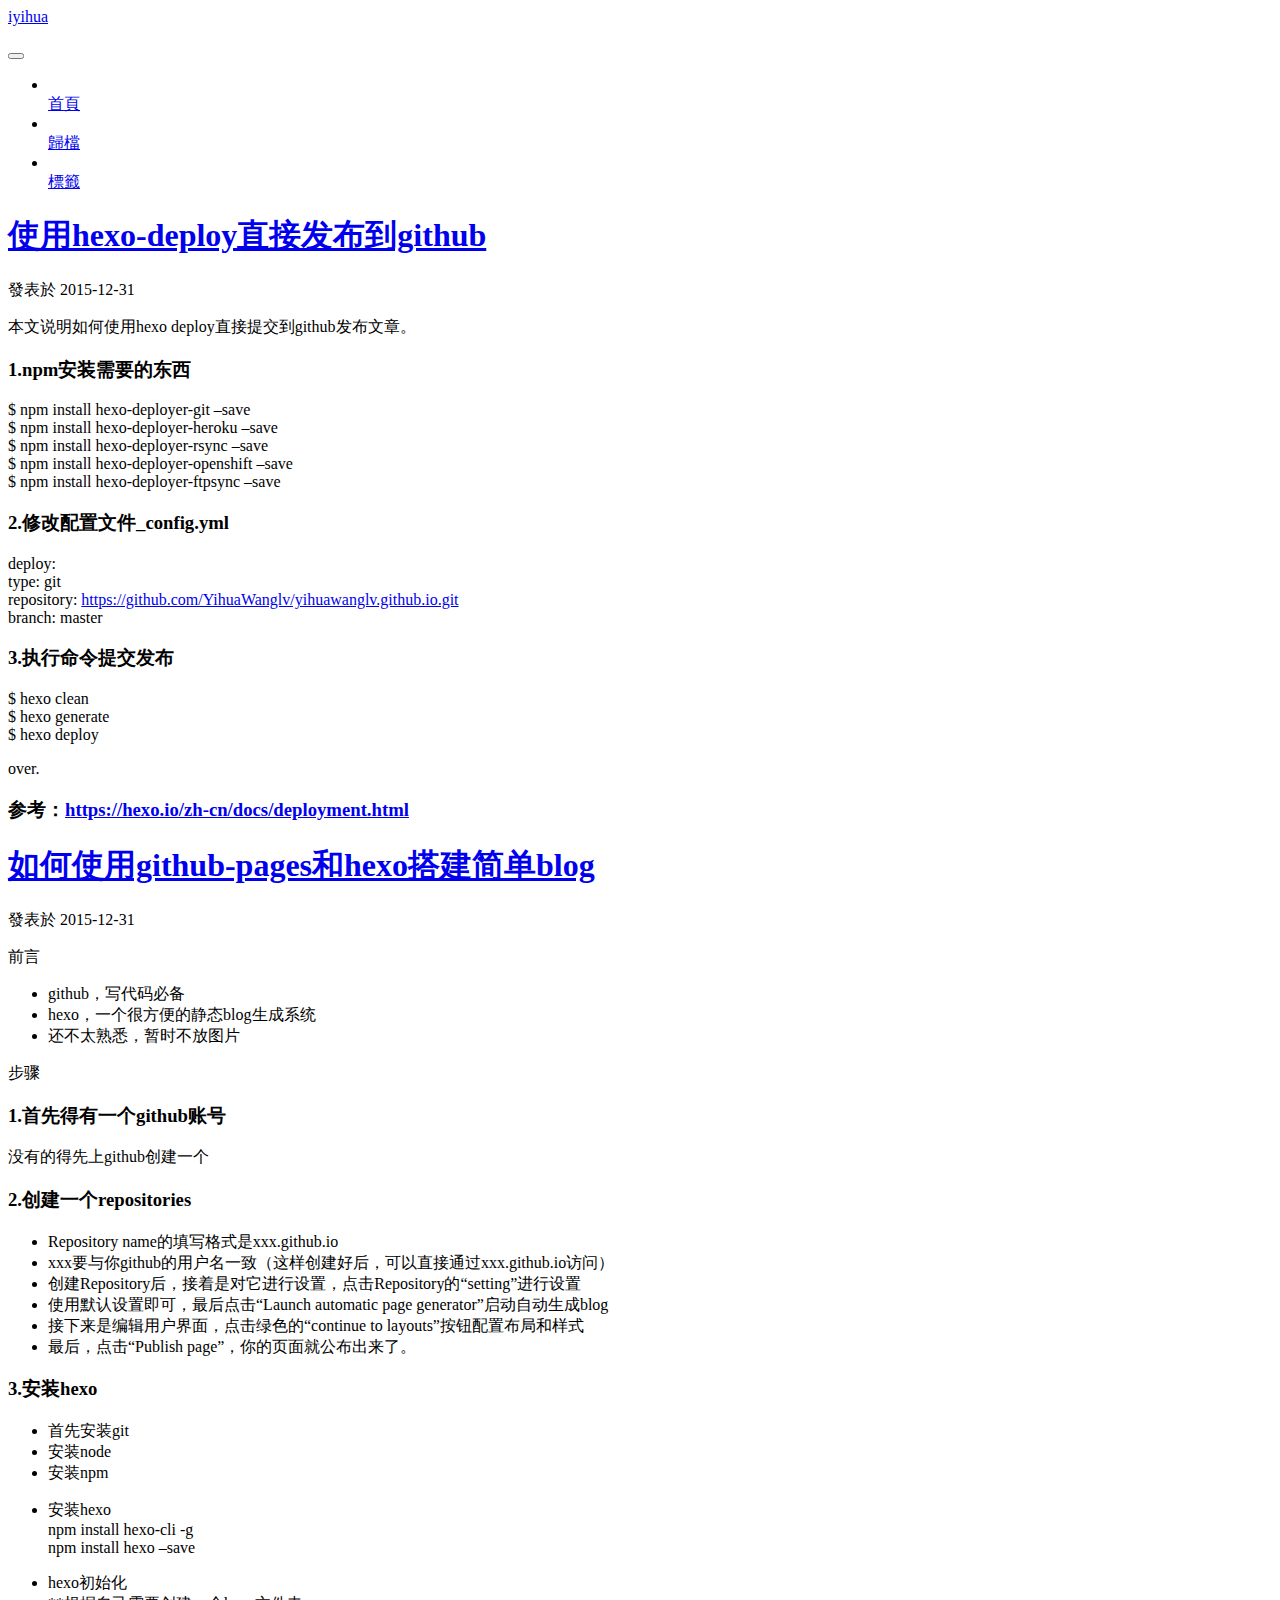
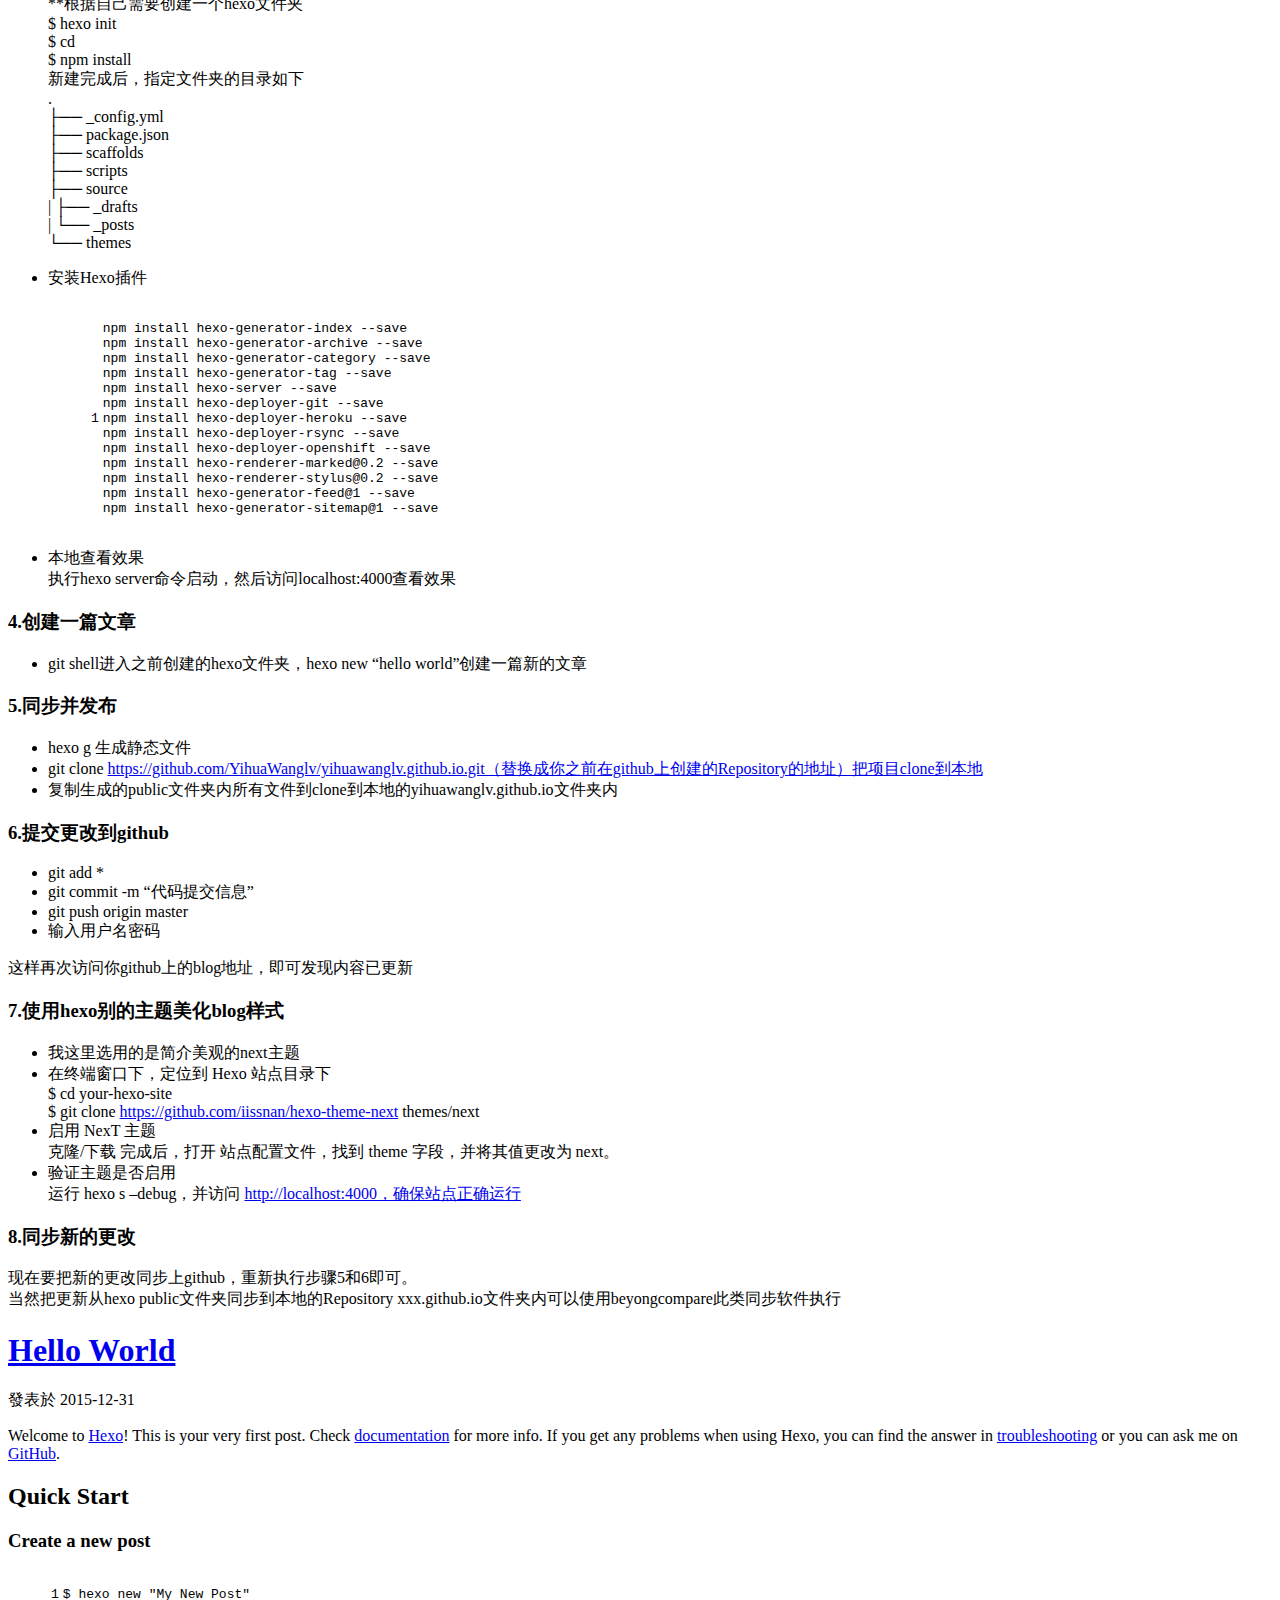
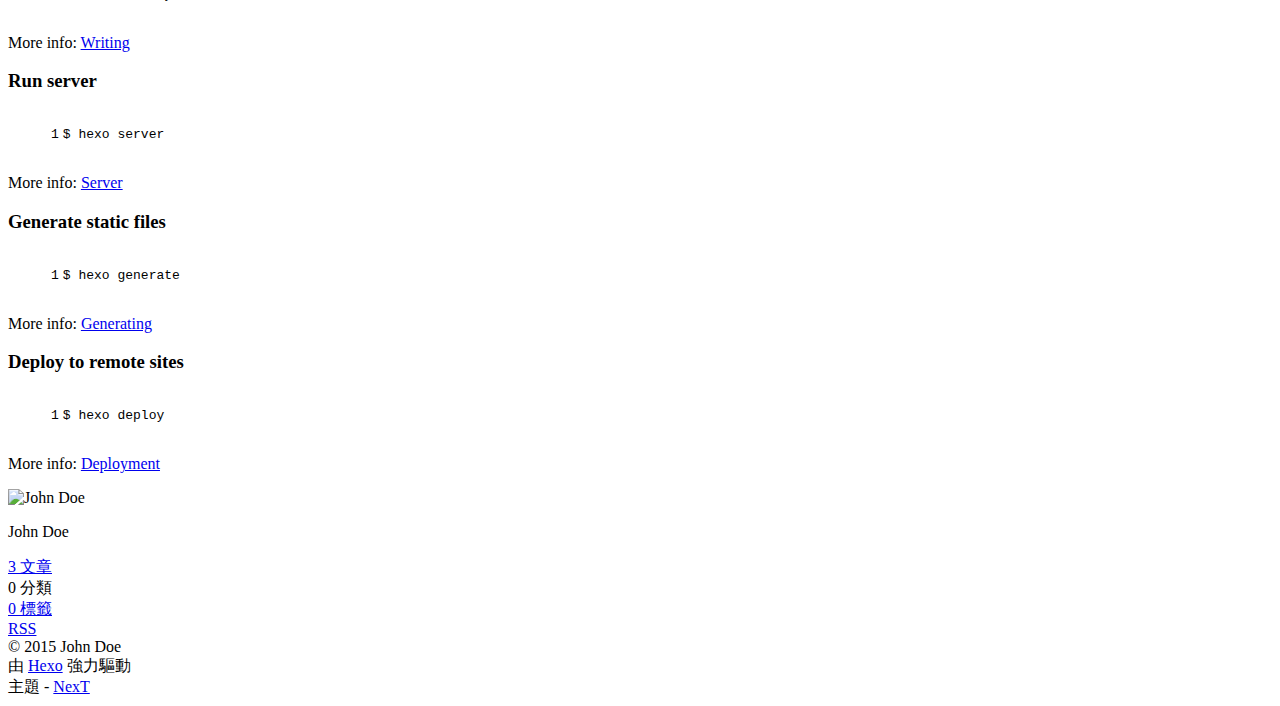
==== public/index.html @ 36198713 "提交myhexo项目" ====
<!doctype html>
<html class="theme-next   use-motion ">
<head>
  <meta charset="UTF-8"/>
<meta http-equiv="X-UA-Compatible" content="IE=edge,chrome=1" />
<meta name="viewport" content="width=device-width, initial-scale=1, maximum-scale=1"/>



<meta http-equiv="Cache-Control" content="no-transform" />
<meta http-equiv="Cache-Control" content="no-siteapp" />












  <link href="/vendors/fancybox/source/jquery.fancybox.css?v=2.1.5" rel="stylesheet" type="text/css"/>




  <link href="//fonts.googleapis.com/css?family=Lato:300,400,700,400italic&subset=latin,latin-ext" rel="stylesheet" type="text/css">



<link href="/vendors/font-awesome/css/font-awesome.min.css?v=4.4.0" rel="stylesheet" type="text/css" />

<link href="/css/main.css?v=0.4.5.2" rel="stylesheet" type="text/css" />


  <meta name="keywords" content="Hexo, NexT" />





  <link rel="alternate" href="/atom.xml" title="iyihua" type="application/atom+xml" />




  <link rel="shortcut icon" type="image/x-icon" href="/favicon.ico?v=0.4.5.2" />






<meta name="description">
<meta property="og:type" content="website">
<meta property="og:title" content="iyihua">
<meta property="og:url" content="http://yoursite.com/index.html">
<meta property="og:site_name" content="iyihua">
<meta property="og:description">
<meta name="twitter:card" content="summary">
<meta name="twitter:title" content="iyihua">
<meta name="twitter:description">



<script type="text/javascript" id="hexo.configuration">
  var CONFIG = {
    scheme: '',
    sidebar: 'post',
    motion: true
  };
</script>

  <title> iyihua </title>
</head>

<body itemscope itemtype="http://schema.org/WebPage" lang="">

  <!--[if lte IE 8]>
  <div style=' clear: both; height: 59px; padding:0 0 0 15px; position: relative;margin:0 auto;'>
    <a href="http://windows.microsoft.com/en-US/internet-explorer/products/ie/home?ocid=ie6_countdown_bannercode">
      <img src="http://7u2nvr.com1.z0.glb.clouddn.com/picouterie.jpg" border="0" height="42" width="820"
           alt="You are using an outdated browser. For a faster, safer browsing experience, upgrade for free today or use other browser ,like chrome firefox safari."
           style='margin-left:auto;margin-right:auto;display: block;'/>
    </a>
  </div>
<![endif]-->
  






  <div class="container one-column 
   page-home 
">
    <div class="headband"></div>

    <header id="header" class="header" itemscope itemtype="http://schema.org/WPHeader">
      <div class="header-inner"><div class="site-meta ">
  

  <div class="custom-logo-site-title">
    <a href="/"  class="brand" rel="start">
      <span class="logo-line-before"><i></i></span>
      <span class="site-title">iyihua</span>
      <span class="logo-line-after"><i></i></span>
    </a>
  </div>
  <p class="site-subtitle"></p>
</div>

<div class="site-nav-toggle">
  <button>
    <span class="btn-bar"></span>
    <span class="btn-bar"></span>
    <span class="btn-bar"></span>
  </button>
</div>

<nav class="site-nav">
  

  
    <ul id="menu" class="menu ">
      
        
        <li class="menu-item menu-item-home">
          <a href="/" rel="section">
            
              <i class="menu-item-icon fa fa-home fa-fw"></i> <br />
            
            首頁
          </a>
        </li>
      
        
        <li class="menu-item menu-item-archives">
          <a href="/archives" rel="section">
            
              <i class="menu-item-icon fa fa-archive fa-fw"></i> <br />
            
            歸檔
          </a>
        </li>
      
        
        <li class="menu-item menu-item-tags">
          <a href="/tags" rel="section">
            
              <i class="menu-item-icon fa fa-tags fa-fw"></i> <br />
            
            標籤
          </a>
        </li>
      

      
      
    </ul>
  

  
</nav>

 </div>
    </header>

    <main id="main" class="main">
      <div class="main-inner">
        <div id="content" class="content">
          
  <section id="posts" class="posts-expand">

    

    
    

    
      

  
  

  
  
  

  <article class="post post-type-normal " itemscope itemtype="http://schema.org/Article">

    
      <header class="post-header">

        
        
          <h1 class="post-title" itemprop="name headline">
            
            
              
                
                <a class="post-title-link" href="/2015/12/31/使用hexo-deploy直接发布到github/" itemprop="url">
                  使用hexo-deploy直接发布到github
                </a>
              
            
          </h1>
        

        <div class="post-meta">
          <span class="post-time">
            發表於
            <time itemprop="dateCreated" datetime="2015-12-31T17:08:52+08:00" content="2015-12-31">
              2015-12-31
            </time>
          </span>

          

          
            
          

          

        </div>
      </header>
    


    <div class="post-body">

      
      

      
        
          <span itemprop="articleBody">
            
              <p>本文说明如何使用hexo deploy直接提交到github发布文章。</p>
<h3 id="1-npm_u5B89_u88C5_u9700_u8981_u7684_u4E1C_u897F"><a href="#1-npm_u5B89_u88C5_u9700_u8981_u7684_u4E1C_u897F" class="headerlink" title="1.npm安装需要的东西"></a>1.npm安装需要的东西</h3><p>$ npm install hexo-deployer-git –save<br>$ npm install hexo-deployer-heroku –save<br>$ npm install hexo-deployer-rsync –save<br>$ npm install hexo-deployer-openshift –save<br>$ npm install hexo-deployer-ftpsync –save</p>
<h3 id="2-_u4FEE_u6539_u914D_u7F6E_u6587_u4EF6_config-yml"><a href="#2-_u4FEE_u6539_u914D_u7F6E_u6587_u4EF6_config-yml" class="headerlink" title="2.修改配置文件_config.yml"></a>2.修改配置文件_config.yml</h3><p>deploy:<br>  type: git<br>  repository: <a href="https://github.com/YihuaWanglv/yihuawanglv.github.io.git" target="_blank" rel="external">https://github.com/YihuaWanglv/yihuawanglv.github.io.git</a><br>  branch: master</p>
<h3 id="3-_u6267_u884C_u547D_u4EE4_u63D0_u4EA4_u53D1_u5E03"><a href="#3-_u6267_u884C_u547D_u4EE4_u63D0_u4EA4_u53D1_u5E03" class="headerlink" title="3.执行命令提交发布"></a>3.执行命令提交发布</h3><p>$ hexo clean<br>$ hexo generate<br>$ hexo deploy</p>
<p>over.</p>
<h3 id="u53C2_u8003_uFF1Ahttps_3A//hexo-io/zh-cn/docs/deployment-html"><a href="#u53C2_u8003_uFF1Ahttps_3A//hexo-io/zh-cn/docs/deployment-html" class="headerlink" title="参考：https://hexo.io/zh-cn/docs/deployment.html"></a>参考：<a href="https://hexo.io/zh-cn/docs/deployment.html" target="_blank" rel="external">https://hexo.io/zh-cn/docs/deployment.html</a></h3>
            
          </span>
        
      
    </div>

    <footer class="post-footer">
      

      

      
      
        <div class="post-eof"></div>
      
    </footer>
  </article>


    
      

  
  

  
  
  

  <article class="post post-type-normal " itemscope itemtype="http://schema.org/Article">

    
      <header class="post-header">

        
        
          <h1 class="post-title" itemprop="name headline">
            
            
              
                
                <a class="post-title-link" href="/2015/12/31/如何使用github-pages和hexo搭建简单blog/" itemprop="url">
                  如何使用github-pages和hexo搭建简单blog
                </a>
              
            
          </h1>
        

        <div class="post-meta">
          <span class="post-time">
            發表於
            <time itemprop="dateCreated" datetime="2015-12-31T15:41:30+08:00" content="2015-12-31">
              2015-12-31
            </time>
          </span>

          

          
            
          

          

        </div>
      </header>
    


    <div class="post-body">

      
      

      
        
          <span itemprop="articleBody">
            
              <p>前言</p>
<ul>
<li>github，写代码必备</li>
<li>hexo，一个很方便的静态blog生成系统</li>
<li>还不太熟悉，暂时不放图片</li>
</ul>
<p>步骤</p>
<h3 id="1-_u9996_u5148_u5F97_u6709_u4E00_u4E2Agithub_u8D26_u53F7"><a href="#1-_u9996_u5148_u5F97_u6709_u4E00_u4E2Agithub_u8D26_u53F7" class="headerlink" title="1.首先得有一个github账号"></a>1.首先得有一个github账号</h3><p>没有的得先上github创建一个</p>
<h3 id="2-_u521B_u5EFA_u4E00_u4E2Arepositories"><a href="#2-_u521B_u5EFA_u4E00_u4E2Arepositories" class="headerlink" title="2.创建一个repositories"></a>2.创建一个repositories</h3><ul>
<li>Repository name的填写格式是xxx.github.io</li>
<li>xxx要与你github的用户名一致（这样创建好后，可以直接通过xxx.github.io访问）</li>
<li>创建Repository后，接着是对它进行设置，点击Repository的“setting”进行设置</li>
<li>使用默认设置即可，最后点击“Launch automatic page generator”启动自动生成blog</li>
<li>接下来是编辑用户界面，点击绿色的“continue to layouts”按钮配置布局和样式</li>
<li>最后，点击“Publish page”，你的页面就公布出来了。</li>
</ul>
<h3 id="3-_u5B89_u88C5hexo"><a href="#3-_u5B89_u88C5hexo" class="headerlink" title="3.安装hexo"></a>3.安装hexo</h3><ul>
<li>首先安装git</li>
<li>安装node</li>
<li>安装npm</li>
<li><p>安装hexo<br>npm install hexo-cli -g<br>npm install hexo –save</p>
</li>
<li><p>hexo初始化<br>**根据自己需要创建一个hexo文件夹<br>$ hexo init <folder><br>$ cd <folder><br>$ npm install<br>新建完成后，指定文件夹的目录如下<br>.<br>├── _config.yml<br>├── package.json<br>├── scaffolds<br>├── scripts<br>├── source<br>|      ├── _drafts<br>|      └── _posts<br>└── themes</folder></folder></p>
</li>
<li><p>安装Hexo插件</p>
<figure class="highlight plain"><table><tr><td class="gutter"><pre><span class="line">1</span><br></pre></td><td class="code"><pre><span class="line">npm install hexo-generator-index --save&#10;npm install hexo-generator-archive --save&#10;npm install hexo-generator-category --save&#10;npm install hexo-generator-tag --save&#10;npm install hexo-server --save&#10;npm install hexo-deployer-git --save&#10;npm install hexo-deployer-heroku --save&#10;npm install hexo-deployer-rsync --save&#10;npm install hexo-deployer-openshift --save&#10;npm install hexo-renderer-marked@0.2 --save&#10;npm install hexo-renderer-stylus@0.2 --save&#10;npm install hexo-generator-feed@1 --save&#10;npm install hexo-generator-sitemap@1 --save</span><br></pre></td></tr></table></figure>
</li>
<li><p>本地查看效果<br>执行hexo server命令启动，然后访问localhost:4000查看效果</p>
</li>
</ul>
<h3 id="4-_u521B_u5EFA_u4E00_u7BC7_u6587_u7AE0"><a href="#4-_u521B_u5EFA_u4E00_u7BC7_u6587_u7AE0" class="headerlink" title="4.创建一篇文章"></a>4.创建一篇文章</h3><ul>
<li>git shell进入之前创建的hexo文件夹，hexo new “hello world”创建一篇新的文章</li>
</ul>
<h3 id="5-_u540C_u6B65_u5E76_u53D1_u5E03"><a href="#5-_u540C_u6B65_u5E76_u53D1_u5E03" class="headerlink" title="5.同步并发布"></a>5.同步并发布</h3><ul>
<li>hexo g 生成静态文件</li>
<li>git clone <a href="https://github.com/YihuaWanglv/yihuawanglv.github.io.git（替换成你之前在github上创建的Repository的地址）把项目clone到本地" target="_blank" rel="external">https://github.com/YihuaWanglv/yihuawanglv.github.io.git（替换成你之前在github上创建的Repository的地址）把项目clone到本地</a></li>
<li>复制生成的public文件夹内所有文件到clone到本地的yihuawanglv.github.io文件夹内</li>
</ul>
<h3 id="6-_u63D0_u4EA4_u66F4_u6539_u5230github"><a href="#6-_u63D0_u4EA4_u66F4_u6539_u5230github" class="headerlink" title="6.提交更改到github"></a>6.提交更改到github</h3><ul>
<li>git add *</li>
<li>git commit -m “代码提交信息”</li>
<li>git push origin master</li>
<li>输入用户名密码</li>
</ul>
<p>这样再次访问你github上的blog地址，即可发现内容已更新</p>
<h3 id="7-_u4F7F_u7528hexo_u522B_u7684_u4E3B_u9898_u7F8E_u5316blog_u6837_u5F0F"><a href="#7-_u4F7F_u7528hexo_u522B_u7684_u4E3B_u9898_u7F8E_u5316blog_u6837_u5F0F" class="headerlink" title="7.使用hexo别的主题美化blog样式"></a>7.使用hexo别的主题美化blog样式</h3><ul>
<li>我这里选用的是简介美观的next主题</li>
<li>在终端窗口下，定位到 Hexo 站点目录下<br>$ cd your-hexo-site<br>$ git clone <a href="https://github.com/iissnan/hexo-theme-next" target="_blank" rel="external">https://github.com/iissnan/hexo-theme-next</a> themes/next</li>
<li>启用 NexT 主题<br>克隆/下载 完成后，打开 站点配置文件，找到 theme 字段，并将其值更改为 next。</li>
<li>验证主题是否启用<br>运行 hexo s –debug，并访问 <a href="http://localhost:4000，确保站点正确运行" target="_blank" rel="external">http://localhost:4000，确保站点正确运行</a></li>
</ul>
<h3 id="8-_u540C_u6B65_u65B0_u7684_u66F4_u6539"><a href="#8-_u540C_u6B65_u65B0_u7684_u66F4_u6539" class="headerlink" title="8.同步新的更改"></a>8.同步新的更改</h3><p>现在要把新的更改同步上github，重新执行步骤5和6即可。<br>当然把更新从hexo public文件夹同步到本地的Repository xxx.github.io文件夹内可以使用beyongcompare此类同步软件执行</p>

            
          </span>
        
      
    </div>

    <footer class="post-footer">
      

      

      
      
        <div class="post-eof"></div>
      
    </footer>
  </article>


    
      

  
  

  
  
  

  <article class="post post-type-normal " itemscope itemtype="http://schema.org/Article">

    
      <header class="post-header">

        
        
          <h1 class="post-title" itemprop="name headline">
            
            
              
                
                <a class="post-title-link" href="/2015/12/31/hello-world/" itemprop="url">
                  Hello World
                </a>
              
            
          </h1>
        

        <div class="post-meta">
          <span class="post-time">
            發表於
            <time itemprop="dateCreated" datetime="2015-12-31T15:25:50+08:00" content="2015-12-31">
              2015-12-31
            </time>
          </span>

          

          
            
          

          

        </div>
      </header>
    


    <div class="post-body">

      
      

      
        
          <span itemprop="articleBody">
            
              <p>Welcome to <a href="http://hexo.io/" target="_blank" rel="external">Hexo</a>! This is your very first post. Check <a href="http://hexo.io/docs/" target="_blank" rel="external">documentation</a> for more info. If you get any problems when using Hexo, you can find the answer in <a href="http://hexo.io/docs/troubleshooting.html" target="_blank" rel="external">troubleshooting</a> or you can ask me on <a href="https://github.com/hexojs/hexo/issues" target="_blank" rel="external">GitHub</a>.</p>
<h2 id="Quick_Start"><a href="#Quick_Start" class="headerlink" title="Quick Start"></a>Quick Start</h2><h3 id="Create_a_new_post"><a href="#Create_a_new_post" class="headerlink" title="Create a new post"></a>Create a new post</h3><figure class="highlight bash"><table><tr><td class="gutter"><pre><span class="line">1</span><br></pre></td><td class="code"><pre><span class="line">$ hexo new <span class="string">"My New Post"</span></span><br></pre></td></tr></table></figure>
<p>More info: <a href="http://hexo.io/docs/writing.html" target="_blank" rel="external">Writing</a></p>
<h3 id="Run_server"><a href="#Run_server" class="headerlink" title="Run server"></a>Run server</h3><figure class="highlight bash"><table><tr><td class="gutter"><pre><span class="line">1</span><br></pre></td><td class="code"><pre><span class="line">$ hexo server</span><br></pre></td></tr></table></figure>
<p>More info: <a href="http://hexo.io/docs/server.html" target="_blank" rel="external">Server</a></p>
<h3 id="Generate_static_files"><a href="#Generate_static_files" class="headerlink" title="Generate static files"></a>Generate static files</h3><figure class="highlight bash"><table><tr><td class="gutter"><pre><span class="line">1</span><br></pre></td><td class="code"><pre><span class="line">$ hexo generate</span><br></pre></td></tr></table></figure>
<p>More info: <a href="http://hexo.io/docs/generating.html" target="_blank" rel="external">Generating</a></p>
<h3 id="Deploy_to_remote_sites"><a href="#Deploy_to_remote_sites" class="headerlink" title="Deploy to remote sites"></a>Deploy to remote sites</h3><figure class="highlight bash"><table><tr><td class="gutter"><pre><span class="line">1</span><br></pre></td><td class="code"><pre><span class="line">$ hexo deploy</span><br></pre></td></tr></table></figure>
<p>More info: <a href="http://hexo.io/docs/deployment.html" target="_blank" rel="external">Deployment</a></p>

            
          </span>
        
      
    </div>

    <footer class="post-footer">
      

      

      
      
        <div class="post-eof"></div>
      
    </footer>
  </article>


    

  </section>

  


        </div>

        


        

      </div>

      
        
  
  <div class="sidebar-toggle">
    <div class="sidebar-toggle-line-wrap">
      <span class="sidebar-toggle-line sidebar-toggle-line-first"></span>
      <span class="sidebar-toggle-line sidebar-toggle-line-middle"></span>
      <span class="sidebar-toggle-line sidebar-toggle-line-last"></span>
    </div>
  </div>

  <aside id="sidebar" class="sidebar">
    <div class="sidebar-inner">

      

      

      <section class="site-overview sidebar-panel  sidebar-panel-active ">
        <div class="site-author motion-element" itemprop="author" itemscope itemtype="http://schema.org/Person">
          <img class="site-author-image" src="/images/default_avatar.jpg" alt="John Doe" itemprop="image"/>
          <p class="site-author-name" itemprop="name">John Doe</p>
        </div>
        <p class="site-description motion-element" itemprop="description"></p>
        <nav class="site-state motion-element">
          <div class="site-state-item site-state-posts">
            <a href="/archives">
              <span class="site-state-item-count">3</span>
              <span class="site-state-item-name">文章</span>
            </a>
          </div>

          <div class="site-state-item site-state-categories">
            
              <span class="site-state-item-count">0</span>
              <span class="site-state-item-name">分類</span>
              
          </div>

          <div class="site-state-item site-state-tags">
            <a href="/tags">
              <span class="site-state-item-count">0</span>
              <span class="site-state-item-name">標籤</span>
              </a>
          </div>

        </nav>

        
          <div class="feed-link motion-element">
            <a href="/atom.xml" rel="alternate">
              <i class="fa fa-rss"></i>
              RSS
            </a>
          </div>
        

        <div class="links-of-author motion-element">
          
        </div>

        
        

        <div class="links-of-author motion-element">
          
        </div>

      </section>

      

    </div>
  </aside>


      
    </main>

    <footer id="footer" class="footer">
      <div class="footer-inner">
        <div class="copyright" >
  
  &copy; 
  <span itemprop="copyrightYear">2015</span>
  <span class="with-love">
    <i class="icon-next-heart fa fa-heart"></i>
  </span>
  <span class="author" itemprop="copyrightHolder">John Doe</span>
</div>

<div class="powered-by">
  由 <a class="theme-link" href="http://hexo.io">Hexo</a> 強力驅動
</div>

<div class="theme-info">
  主題 -
  <a class="theme-link" href="https://github.com/iissnan/hexo-theme-next">
    NexT
  </a>
</div>



      </div>
    </footer>

    <div class="back-to-top"></div>
  </div>

  <script type="text/javascript" src="/vendors/jquery/index.js?v=2.1.3"></script>

  
  

  
    
    

  


  

  
  <script type="text/javascript" src="/vendors/fancybox/source/jquery.fancybox.pack.js"></script>
  <script type="text/javascript" src="/js/fancy-box.js?v=0.4.5.2"></script>


  <script type="text/javascript" src="/js/helpers.js?v=0.4.5.2"></script>
  <script type="text/javascript" src="/vendors/velocity/velocity.min.js"></script>
<script type="text/javascript" src="/vendors/velocity/velocity.ui.min.js"></script>

<script type="text/javascript" src="/js/motion.js?v=0.4.5.2" id="motion.global"></script>


  <script type="text/javascript" src="/vendors/fastclick/lib/fastclick.min.js?v=1.0.6"></script>
  <script type="text/javascript" src="/vendors/jquery_lazyload/jquery.lazyload.js?v=1.9.7"></script>

  

  <script type="text/javascript" src="/js/bootstrap.js"></script>

  
  

  
  

</body>
</html>
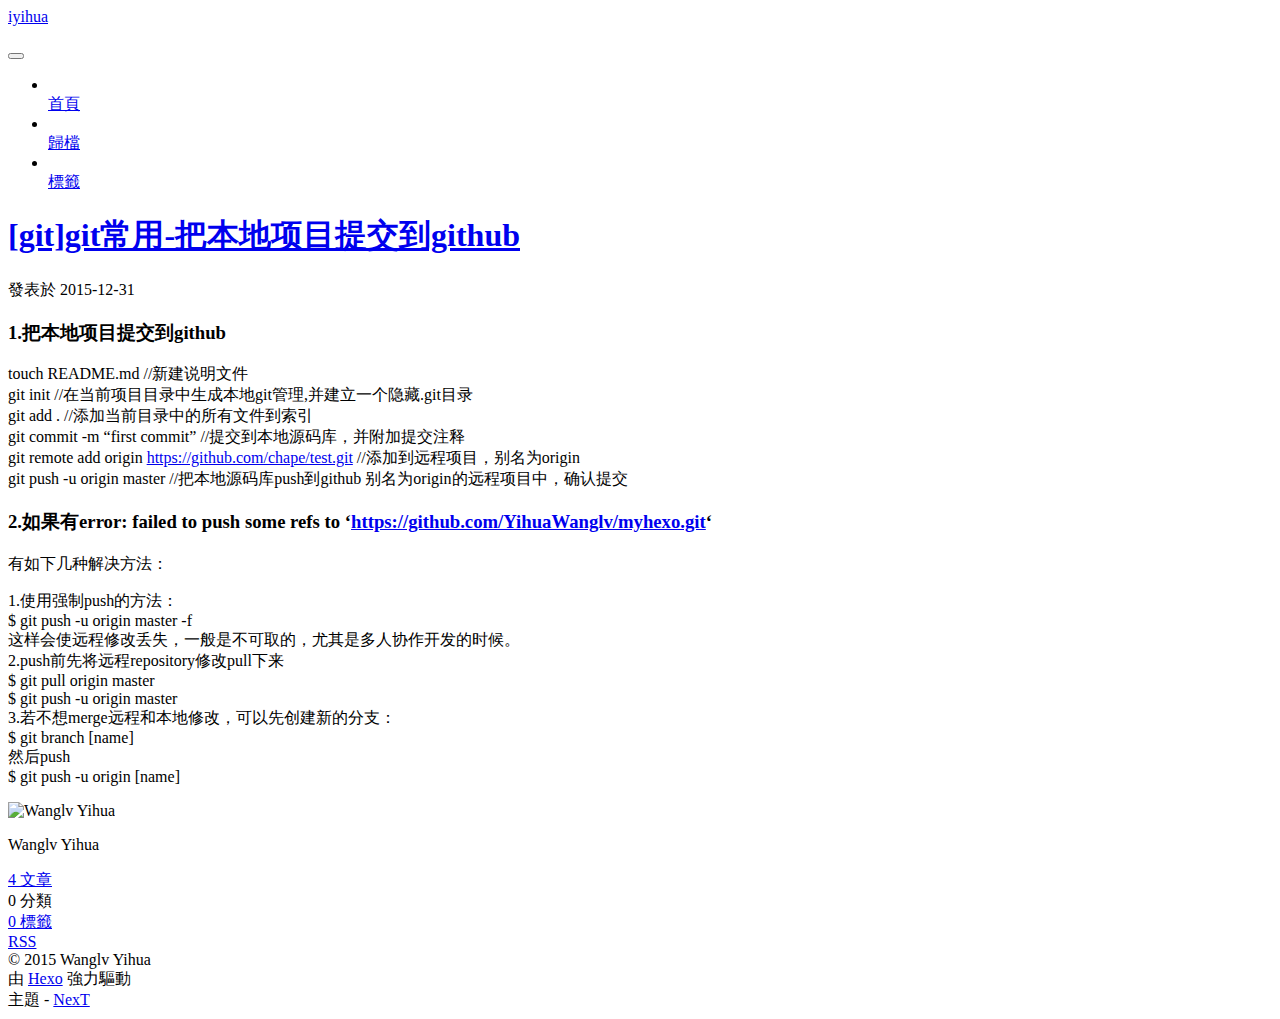
==== commit 97f6cdd2: "README conflict resolved" ====
--- a/public/index.html
+++ b/public/index.html
@@ -179,6 +179,15 @@
 
     
     
+      
+      
+        
+        
+        
+      
+
+      
+    
 
     
       
@@ -202,8 +211,8 @@
             
               
                 
-                <a class="post-title-link" href="/2015/12/31/使用hexo-deploy直接发布到github/" itemprop="url">
-                  使用hexo-deploy直接发布到github
+                <a class="post-title-link" href="/2015/12/31/git-git常用-把本地项目提交到github/" itemprop="url">
+                  [git]git常用-把本地项目提交到github
                 </a>
               
             
@@ -213,7 +222,7 @@
         <div class="post-meta">
           <span class="post-time">
             發表於
-            <time itemprop="dateCreated" datetime="2015-12-31T17:08:52+08:00" content="2015-12-31">
+            <time itemprop="dateCreated" datetime="2015-12-31T18:04:12+08:00" content="2015-12-31">
               2015-12-31
             </time>
           </span>
@@ -240,232 +249,9 @@
         
           <span itemprop="articleBody">
             
-              <p>本文说明如何使用hexo deploy直接提交到github发布文章。</p>
-<h3 id="1-npm_u5B89_u88C5_u9700_u8981_u7684_u4E1C_u897F"><a href="#1-npm_u5B89_u88C5_u9700_u8981_u7684_u4E1C_u897F" class="headerlink" title="1.npm安装需要的东西"></a>1.npm安装需要的东西</h3><p>$ npm install hexo-deployer-git –save<br>$ npm install hexo-deployer-heroku –save<br>$ npm install hexo-deployer-rsync –save<br>$ npm install hexo-deployer-openshift –save<br>$ npm install hexo-deployer-ftpsync –save</p>
-<h3 id="2-_u4FEE_u6539_u914D_u7F6E_u6587_u4EF6_config-yml"><a href="#2-_u4FEE_u6539_u914D_u7F6E_u6587_u4EF6_config-yml" class="headerlink" title="2.修改配置文件_config.yml"></a>2.修改配置文件_config.yml</h3><p>deploy:<br>  type: git<br>  repository: <a href="https://github.com/YihuaWanglv/yihuawanglv.github.io.git" target="_blank" rel="external">https://github.com/YihuaWanglv/yihuawanglv.github.io.git</a><br>  branch: master</p>
-<h3 id="3-_u6267_u884C_u547D_u4EE4_u63D0_u4EA4_u53D1_u5E03"><a href="#3-_u6267_u884C_u547D_u4EE4_u63D0_u4EA4_u53D1_u5E03" class="headerlink" title="3.执行命令提交发布"></a>3.执行命令提交发布</h3><p>$ hexo clean<br>$ hexo generate<br>$ hexo deploy</p>
-<p>over.</p>
-<h3 id="u53C2_u8003_uFF1Ahttps_3A//hexo-io/zh-cn/docs/deployment-html"><a href="#u53C2_u8003_uFF1Ahttps_3A//hexo-io/zh-cn/docs/deployment-html" class="headerlink" title="参考：https://hexo.io/zh-cn/docs/deployment.html"></a>参考：<a href="https://hexo.io/zh-cn/docs/deployment.html" target="_blank" rel="external">https://hexo.io/zh-cn/docs/deployment.html</a></h3>
-            
-          </span>
-        
-      
-    </div>
-
-    <footer class="post-footer">
-      
-
-      
-
-      
-      
-        <div class="post-eof"></div>
-      
-    </footer>
-  </article>
-
-
-    
-      
-
-  
-  
-
-  
-  
-  
-
-  <article class="post post-type-normal " itemscope itemtype="http://schema.org/Article">
-
-    
-      <header class="post-header">
-
-        
-        
-          <h1 class="post-title" itemprop="name headline">
-            
-            
-              
-                
-                <a class="post-title-link" href="/2015/12/31/如何使用github-pages和hexo搭建简单blog/" itemprop="url">
-                  如何使用github-pages和hexo搭建简单blog
-                </a>
-              
-            
-          </h1>
-        
-
-        <div class="post-meta">
-          <span class="post-time">
-            發表於
-            <time itemprop="dateCreated" datetime="2015-12-31T15:41:30+08:00" content="2015-12-31">
-              2015-12-31
-            </time>
-          </span>
-
-          
-
-          
-            
-          
-
-          
-
-        </div>
-      </header>
-    
-
-
-    <div class="post-body">
-
-      
-      
-
-      
-        
-          <span itemprop="articleBody">
-            
-              <p>前言</p>
-<ul>
-<li>github，写代码必备</li>
-<li>hexo，一个很方便的静态blog生成系统</li>
-<li>还不太熟悉，暂时不放图片</li>
-</ul>
-<p>步骤</p>
-<h3 id="1-_u9996_u5148_u5F97_u6709_u4E00_u4E2Agithub_u8D26_u53F7"><a href="#1-_u9996_u5148_u5F97_u6709_u4E00_u4E2Agithub_u8D26_u53F7" class="headerlink" title="1.首先得有一个github账号"></a>1.首先得有一个github账号</h3><p>没有的得先上github创建一个</p>
-<h3 id="2-_u521B_u5EFA_u4E00_u4E2Arepositories"><a href="#2-_u521B_u5EFA_u4E00_u4E2Arepositories" class="headerlink" title="2.创建一个repositories"></a>2.创建一个repositories</h3><ul>
-<li>Repository name的填写格式是xxx.github.io</li>
-<li>xxx要与你github的用户名一致（这样创建好后，可以直接通过xxx.github.io访问）</li>
-<li>创建Repository后，接着是对它进行设置，点击Repository的“setting”进行设置</li>
-<li>使用默认设置即可，最后点击“Launch automatic page generator”启动自动生成blog</li>
-<li>接下来是编辑用户界面，点击绿色的“continue to layouts”按钮配置布局和样式</li>
-<li>最后，点击“Publish page”，你的页面就公布出来了。</li>
-</ul>
-<h3 id="3-_u5B89_u88C5hexo"><a href="#3-_u5B89_u88C5hexo" class="headerlink" title="3.安装hexo"></a>3.安装hexo</h3><ul>
-<li>首先安装git</li>
-<li>安装node</li>
-<li>安装npm</li>
-<li><p>安装hexo<br>npm install hexo-cli -g<br>npm install hexo –save</p>
-</li>
-<li><p>hexo初始化<br>**根据自己需要创建一个hexo文件夹<br>$ hexo init <folder><br>$ cd <folder><br>$ npm install<br>新建完成后，指定文件夹的目录如下<br>.<br>├── _config.yml<br>├── package.json<br>├── scaffolds<br>├── scripts<br>├── source<br>|      ├── _drafts<br>|      └── _posts<br>└── themes</folder></folder></p>
-</li>
-<li><p>安装Hexo插件</p>
-<figure class="highlight plain"><table><tr><td class="gutter"><pre><span class="line">1</span><br></pre></td><td class="code"><pre><span class="line">npm install hexo-generator-index --save&#10;npm install hexo-generator-archive --save&#10;npm install hexo-generator-category --save&#10;npm install hexo-generator-tag --save&#10;npm install hexo-server --save&#10;npm install hexo-deployer-git --save&#10;npm install hexo-deployer-heroku --save&#10;npm install hexo-deployer-rsync --save&#10;npm install hexo-deployer-openshift --save&#10;npm install hexo-renderer-marked@0.2 --save&#10;npm install hexo-renderer-stylus@0.2 --save&#10;npm install hexo-generator-feed@1 --save&#10;npm install hexo-generator-sitemap@1 --save</span><br></pre></td></tr></table></figure>
-</li>
-<li><p>本地查看效果<br>执行hexo server命令启动，然后访问localhost:4000查看效果</p>
-</li>
-</ul>
-<h3 id="4-_u521B_u5EFA_u4E00_u7BC7_u6587_u7AE0"><a href="#4-_u521B_u5EFA_u4E00_u7BC7_u6587_u7AE0" class="headerlink" title="4.创建一篇文章"></a>4.创建一篇文章</h3><ul>
-<li>git shell进入之前创建的hexo文件夹，hexo new “hello world”创建一篇新的文章</li>
-</ul>
-<h3 id="5-_u540C_u6B65_u5E76_u53D1_u5E03"><a href="#5-_u540C_u6B65_u5E76_u53D1_u5E03" class="headerlink" title="5.同步并发布"></a>5.同步并发布</h3><ul>
-<li>hexo g 生成静态文件</li>
-<li>git clone <a href="https://github.com/YihuaWanglv/yihuawanglv.github.io.git（替换成你之前在github上创建的Repository的地址）把项目clone到本地" target="_blank" rel="external">https://github.com/YihuaWanglv/yihuawanglv.github.io.git（替换成你之前在github上创建的Repository的地址）把项目clone到本地</a></li>
-<li>复制生成的public文件夹内所有文件到clone到本地的yihuawanglv.github.io文件夹内</li>
-</ul>
-<h3 id="6-_u63D0_u4EA4_u66F4_u6539_u5230github"><a href="#6-_u63D0_u4EA4_u66F4_u6539_u5230github" class="headerlink" title="6.提交更改到github"></a>6.提交更改到github</h3><ul>
-<li>git add *</li>
-<li>git commit -m “代码提交信息”</li>
-<li>git push origin master</li>
-<li>输入用户名密码</li>
-</ul>
-<p>这样再次访问你github上的blog地址，即可发现内容已更新</p>
-<h3 id="7-_u4F7F_u7528hexo_u522B_u7684_u4E3B_u9898_u7F8E_u5316blog_u6837_u5F0F"><a href="#7-_u4F7F_u7528hexo_u522B_u7684_u4E3B_u9898_u7F8E_u5316blog_u6837_u5F0F" class="headerlink" title="7.使用hexo别的主题美化blog样式"></a>7.使用hexo别的主题美化blog样式</h3><ul>
-<li>我这里选用的是简介美观的next主题</li>
-<li>在终端窗口下，定位到 Hexo 站点目录下<br>$ cd your-hexo-site<br>$ git clone <a href="https://github.com/iissnan/hexo-theme-next" target="_blank" rel="external">https://github.com/iissnan/hexo-theme-next</a> themes/next</li>
-<li>启用 NexT 主题<br>克隆/下载 完成后，打开 站点配置文件，找到 theme 字段，并将其值更改为 next。</li>
-<li>验证主题是否启用<br>运行 hexo s –debug，并访问 <a href="http://localhost:4000，确保站点正确运行" target="_blank" rel="external">http://localhost:4000，确保站点正确运行</a></li>
-</ul>
-<h3 id="8-_u540C_u6B65_u65B0_u7684_u66F4_u6539"><a href="#8-_u540C_u6B65_u65B0_u7684_u66F4_u6539" class="headerlink" title="8.同步新的更改"></a>8.同步新的更改</h3><p>现在要把新的更改同步上github，重新执行步骤5和6即可。<br>当然把更新从hexo public文件夹同步到本地的Repository xxx.github.io文件夹内可以使用beyongcompare此类同步软件执行</p>
-
-            
-          </span>
-        
-      
-    </div>
-
-    <footer class="post-footer">
-      
-
-      
-
-      
-      
-        <div class="post-eof"></div>
-      
-    </footer>
-  </article>
-
-
-    
-      
-
-  
-  
-
-  
-  
-  
-
-  <article class="post post-type-normal " itemscope itemtype="http://schema.org/Article">
-
-    
-      <header class="post-header">
-
-        
-        
-          <h1 class="post-title" itemprop="name headline">
-            
-            
-              
-                
-                <a class="post-title-link" href="/2015/12/31/hello-world/" itemprop="url">
-                  Hello World
-                </a>
-              
-            
-          </h1>
-        
-
-        <div class="post-meta">
-          <span class="post-time">
-            發表於
-            <time itemprop="dateCreated" datetime="2015-12-31T15:25:50+08:00" content="2015-12-31">
-              2015-12-31
-            </time>
-          </span>
-
-          
-
-          
-            
-          
-
-          
-
-        </div>
-      </header>
-    
-
-
-    <div class="post-body">
-
-      
-      
-
-      
-        
-          <span itemprop="articleBody">
-            
-              <p>Welcome to <a href="http://hexo.io/" target="_blank" rel="external">Hexo</a>! This is your very first post. Check <a href="http://hexo.io/docs/" target="_blank" rel="external">documentation</a> for more info. If you get any problems when using Hexo, you can find the answer in <a href="http://hexo.io/docs/troubleshooting.html" target="_blank" rel="external">troubleshooting</a> or you can ask me on <a href="https://github.com/hexojs/hexo/issues" target="_blank" rel="external">GitHub</a>.</p>
-<h2 id="Quick_Start"><a href="#Quick_Start" class="headerlink" title="Quick Start"></a>Quick Start</h2><h3 id="Create_a_new_post"><a href="#Create_a_new_post" class="headerlink" title="Create a new post"></a>Create a new post</h3><figure class="highlight bash"><table><tr><td class="gutter"><pre><span class="line">1</span><br></pre></td><td class="code"><pre><span class="line">$ hexo new <span class="string">"My New Post"</span></span><br></pre></td></tr></table></figure>
-<p>More info: <a href="http://hexo.io/docs/writing.html" target="_blank" rel="external">Writing</a></p>
-<h3 id="Run_server"><a href="#Run_server" class="headerlink" title="Run server"></a>Run server</h3><figure class="highlight bash"><table><tr><td class="gutter"><pre><span class="line">1</span><br></pre></td><td class="code"><pre><span class="line">$ hexo server</span><br></pre></td></tr></table></figure>
-<p>More info: <a href="http://hexo.io/docs/server.html" target="_blank" rel="external">Server</a></p>
-<h3 id="Generate_static_files"><a href="#Generate_static_files" class="headerlink" title="Generate static files"></a>Generate static files</h3><figure class="highlight bash"><table><tr><td class="gutter"><pre><span class="line">1</span><br></pre></td><td class="code"><pre><span class="line">$ hexo generate</span><br></pre></td></tr></table></figure>
-<p>More info: <a href="http://hexo.io/docs/generating.html" target="_blank" rel="external">Generating</a></p>
-<h3 id="Deploy_to_remote_sites"><a href="#Deploy_to_remote_sites" class="headerlink" title="Deploy to remote sites"></a>Deploy to remote sites</h3><figure class="highlight bash"><table><tr><td class="gutter"><pre><span class="line">1</span><br></pre></td><td class="code"><pre><span class="line">$ hexo deploy</span><br></pre></td></tr></table></figure>
-<p>More info: <a href="http://hexo.io/docs/deployment.html" target="_blank" rel="external">Deployment</a></p>
+              <h3 id="1-_u628A_u672C_u5730_u9879_u76EE_u63D0_u4EA4_u5230github"><a href="#1-_u628A_u672C_u5730_u9879_u76EE_u63D0_u4EA4_u5230github" class="headerlink" title="1.把本地项目提交到github"></a>1.把本地项目提交到github</h3><p>touch README.md //新建说明文件<br>git init //在当前项目目录中生成本地git管理,并建立一个隐藏.git目录<br>git add . //添加当前目录中的所有文件到索引<br>git commit -m “first commit” //提交到本地源码库，并附加提交注释<br>git remote add origin <a href="https://github.com/chape/test.git" target="_blank" rel="external">https://github.com/chape/test.git</a> //添加到远程项目，别名为origin<br>git push -u origin master //把本地源码库push到github 别名为origin的远程项目中，确认提交</p>
+<h3 id="2-_u5982_u679C_u6709error_3A_failed_to_push_some_refs_to__u2018https_3A//github-com/YihuaWanglv/myhexo-git_u2018"><a href="#2-_u5982_u679C_u6709error_3A_failed_to_push_some_refs_to__u2018https_3A//github-com/YihuaWanglv/myhexo-git_u2018" class="headerlink" title="2.如果有error: failed to push some refs to ‘https://github.com/YihuaWanglv/myhexo.git‘"></a>2.如果有error: failed to push some refs to ‘<a href="https://github.com/YihuaWanglv/myhexo.git" target="_blank" rel="external">https://github.com/YihuaWanglv/myhexo.git</a>‘</h3><p>有如下几种解决方法：</p>
+<p>1.使用强制push的方法：<br>$ git push -u origin master -f<br>这样会使远程修改丢失，一般是不可取的，尤其是多人协作开发的时候。<br>2.push前先将远程repository修改pull下来<br>$ git pull origin master<br>$ git push -u origin master<br>3.若不想merge远程和本地修改，可以先创建新的分支：<br>$ git branch [name]<br>然后push<br>$ git push -u origin [name]</p>
 
             
           </span>
@@ -522,14 +308,14 @@
 
       <section class="site-overview sidebar-panel  sidebar-panel-active ">
         <div class="site-author motion-element" itemprop="author" itemscope itemtype="http://schema.org/Person">
-          <img class="site-author-image" src="/images/default_avatar.jpg" alt="John Doe" itemprop="image"/>
-          <p class="site-author-name" itemprop="name">John Doe</p>
+          <img class="site-author-image" src="/images/default_avatar.jpg" alt="Wanglv Yihua" itemprop="image"/>
+          <p class="site-author-name" itemprop="name">Wanglv Yihua</p>
         </div>
         <p class="site-description motion-element" itemprop="description"></p>
         <nav class="site-state motion-element">
           <div class="site-state-item site-state-posts">
             <a href="/archives">
-              <span class="site-state-item-count">3</span>
+              <span class="site-state-item-count">4</span>
               <span class="site-state-item-name">文章</span>
             </a>
           </div>
@@ -590,7 +376,7 @@
   <span class="with-love">
     <i class="icon-next-heart fa fa-heart"></i>
   </span>
-  <span class="author" itemprop="copyrightHolder">John Doe</span>
+  <span class="author" itemprop="copyrightHolder">Wanglv Yihua</span>
 </div>
 
 <div class="powered-by">
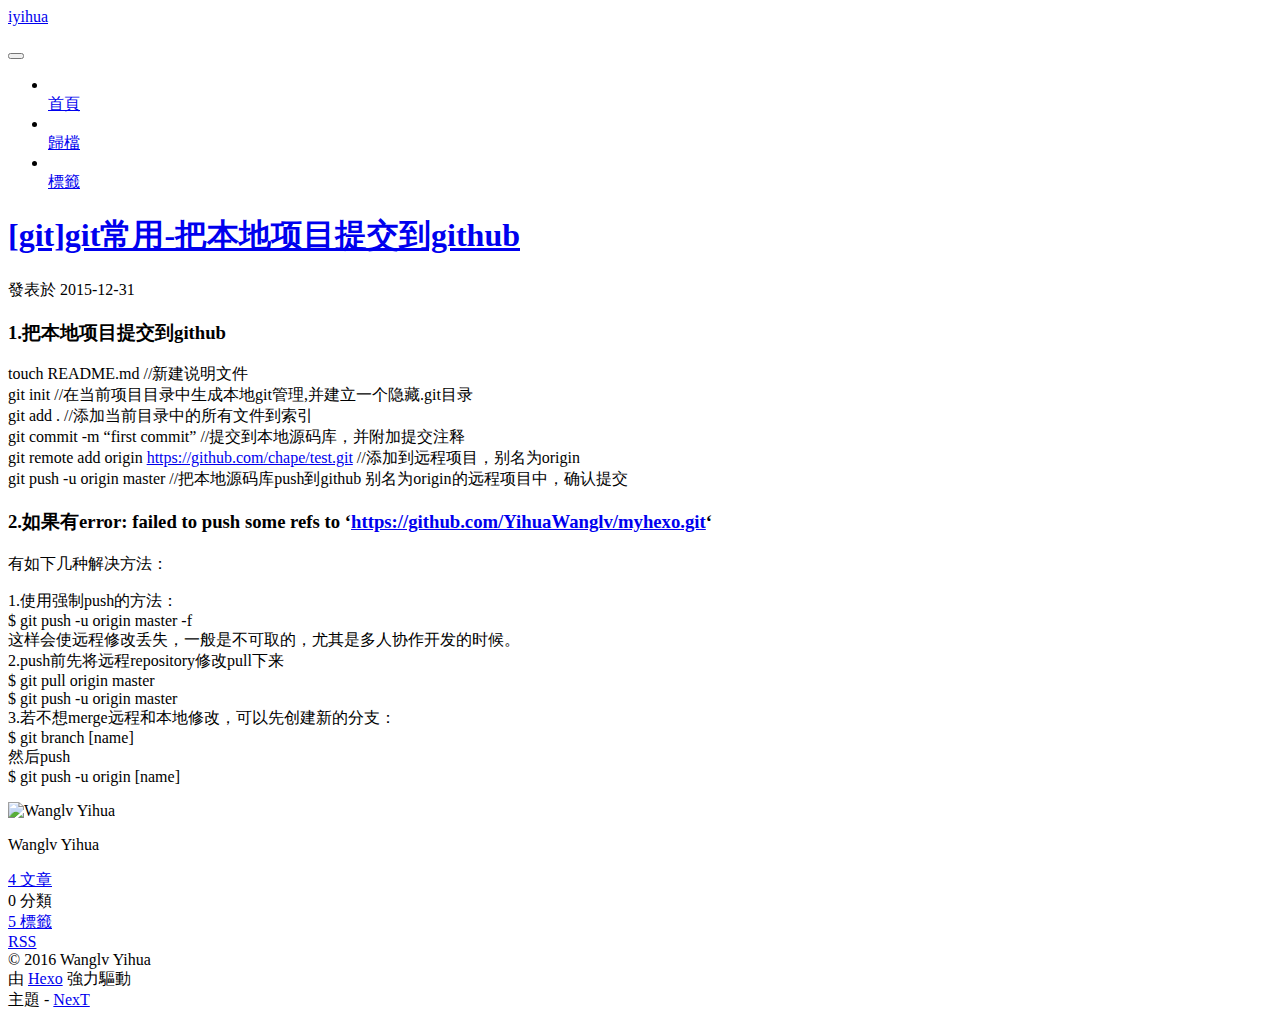
==== commit 6d843f7e: "添加标签tags" ====
--- a/public/index.html
+++ b/public/index.html
@@ -329,7 +329,7 @@
 
           <div class="site-state-item site-state-tags">
             <a href="/tags">
-              <span class="site-state-item-count">0</span>
+              <span class="site-state-item-count">5</span>
               <span class="site-state-item-name">標籤</span>
               </a>
           </div>
@@ -372,7 +372,7 @@
         <div class="copyright" >
   
   &copy; 
-  <span itemprop="copyrightYear">2015</span>
+  <span itemprop="copyrightYear">2016</span>
   <span class="with-love">
     <i class="icon-next-heart fa fa-heart"></i>
   </span>
